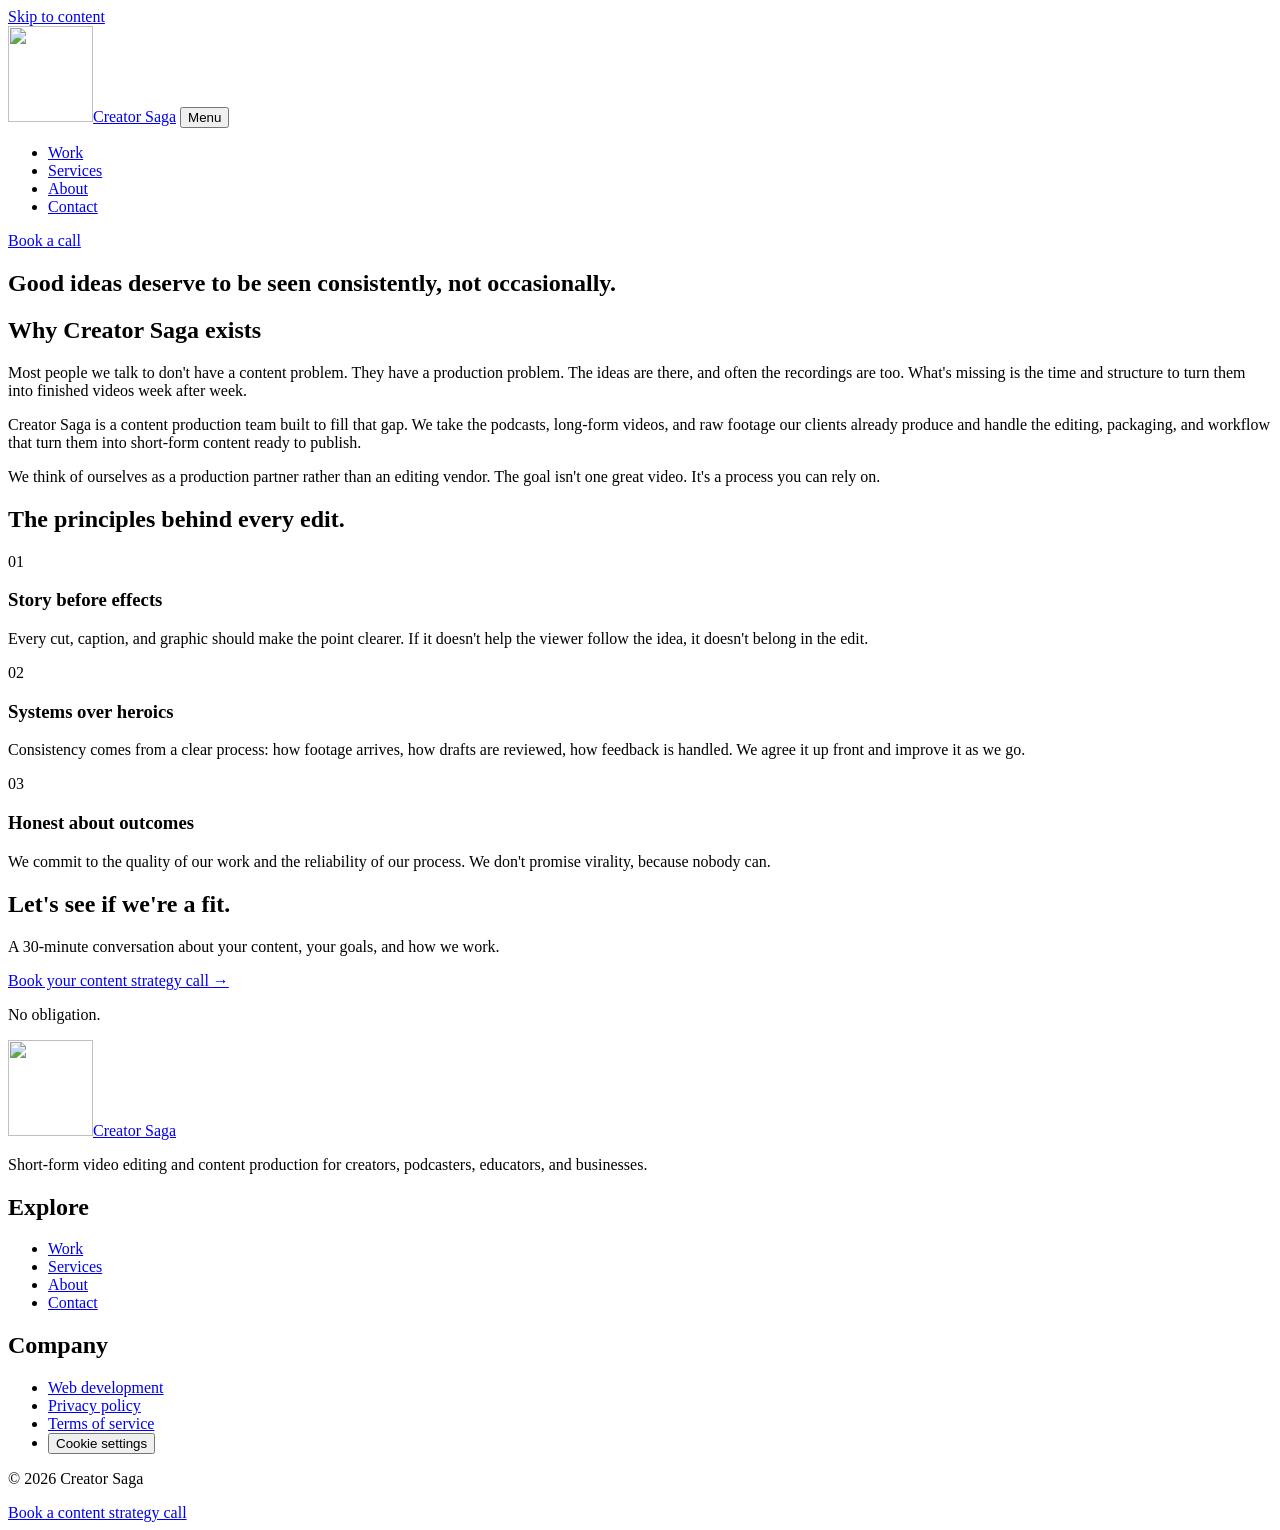
==== public_html/about/index.html @ b93471a1 "Revamp site with Vercel config and design fixes Add Vercel config, ignore Apache-only files in deplo" ====
<!doctype html>
<html lang="en">
<head>
<meta charset="utf-8">
<meta name="viewport" content="width=device-width, initial-scale=1">
<title>About Creator Saga: A Content Production Partner</title>
<meta name="description" content="Creator Saga is a content production team that turns creators' and businesses' recordings and ideas into consistent, professionally edited short-form video.">
<link rel="canonical" href="https://thecreatorsaga.com/about/">
<meta property="og:type" content="website">
<meta property="og:site_name" content="Creator Saga">
<meta property="og:title" content="About | Creator Saga">
<meta property="og:description" content="How we think about content production, and how we work with clients.">
<meta property="og:url" content="https://thecreatorsaga.com/about/">
<meta property="og:image" content="https://thecreatorsaga.com/assets/og.jpg">
<meta name="twitter:card" content="summary_large_image">
<meta name="theme-color" content="#0D0F14">
<link rel="icon" href="/assets/favicon.png" type="image/png">
<link rel="apple-touch-icon" href="/assets/apple-touch-icon.png">
<link rel="preconnect" href="https://fonts.googleapis.com">
<link rel="preconnect" href="https://fonts.gstatic.com" crossorigin>
<link rel="stylesheet" href="https://fonts.googleapis.com/css2?family=Geist:wght@400;500;600&display=swap">
<link rel="stylesheet" href="/assets/site.css">
<script>document.documentElement.classList.add("js")</script>
<script src="/assets/config.js" defer></script>
<script src="/assets/site.js" defer></script>
</head>
<body>
<a class="skip" href="#main">Skip to content</a>

<header class="site-header">
  <div class="wrap">
    <a class="brand" href="/" aria-label="Creator Saga home"><img src="/assets/logo-mark.png" alt="" width="85" height="96">Creator Saga</a>
    <button class="menu-toggle" type="button" aria-expanded="false" aria-controls="site-nav"><span></span><span class="sr-only">Menu</span></button>
    <nav class="nav" id="site-nav" aria-label="Main">
      <ul>
        <li><a href="/work/">Work</a></li>
        <li><a href="/services/">Services</a></li>
        <li><a href="/about/" aria-current="page">About</a></li>
        <li><a href="/contact/">Contact</a></li>
      </ul>
      <a class="btn btn-primary" href="/contact/#book" data-cta="header">Book a call</a>
    </nav>
  </div>
</header>

<main id="main">

  <section class="hero">
    <div class="wrap">
      <h1 style="max-width:1000px">Good ideas deserve to be seen consistently, not occasionally.</h1>
    </div>
  </section>

  <section class="section surface" aria-labelledby="why-title">
    <div class="wrap split">
      <div><h2 id="why-title">Why Creator Saga exists</h2></div>
      <div class="prose lede" style="color:var(--text)">
        <p>Most people we talk to don't have a content problem. They have a production problem. The ideas are there, and often the recordings are too. What's missing is the time and structure to turn them into finished videos week after week.</p>
        <p>Creator Saga is a content production team built to fill that gap. We take the podcasts, long-form videos, and raw footage our clients already produce and handle the editing, packaging, and workflow that turn them into short-form content ready to publish.</p>
        <p class="muted">We think of ourselves as a production partner rather than an editing vendor. The goal isn't one great video. It's a process you can rely on.</p>
      </div>
    </div>
  </section>

  <section class="section" aria-labelledby="principles-title">
    <div class="wrap">
      <div class="section-head"><div><h2 id="principles-title">The principles behind every edit.</h2></div></div>
      <div class="grid cols-3">
        <div class="card reveal"><span class="num">01</span><h3 class="mt-s">Story before effects</h3><p class="muted mt-s">Every cut, caption, and graphic should make the point clearer. If it doesn't help the viewer follow the idea, it doesn't belong in the edit.</p></div>
        <div class="card reveal"><span class="num">02</span><h3 class="mt-s">Systems over heroics</h3><p class="muted mt-s">Consistency comes from a clear process: how footage arrives, how drafts are reviewed, how feedback is handled. We agree it up front and improve it as we go.</p></div>
        <div class="card reveal"><span class="num">03</span><h3 class="mt-s">Honest about outcomes</h3><p class="muted mt-s">We commit to the quality of our work and the reliability of our process. We don't promise virality, because nobody can.</p></div>
      </div>
    </div>
  </section>

  <!--
    TEAM — add once names, roles, and approved photos are available:
    <section class="section light"><div class="wrap"><h2>The team</h2><ul class="grid cols-4" role="list">
      <li><img src="/media/team-NAME.webp" alt="NAME" width="600" height="600" loading="lazy"><h3>NAME</h3><p class="muted">ROLE</p></li>
    </ul></div></section>
  -->

  <section class="section surface cta-band" aria-labelledby="cta-title">
    <div class="wrap inner">
      <div>
        <h2 id="cta-title">Let's see if we're a fit.</h2>
        <p class="lede">A 30-minute conversation about your content, your goals, and how we work.</p>
      </div>
      <div>
        <a class="btn btn-primary" href="/contact/#book" data-cta="about-final">Book your content strategy call <span class="arrow" aria-hidden="true">→</span></a>
        <p class="fine">No obligation.</p>
      </div>
    </div>
  </section>

</main>

<footer class="site-footer">
  <div class="wrap">
    <div class="top">
      <div class="footer-brand">
        <a class="brand" href="/"><img src="/assets/logo-mark.png" alt="" width="85" height="96">Creator Saga</a>
        <p>Short-form video editing and content production for creators, podcasters, educators, and businesses.</p>
      </div>
      <div>
        <h2>Explore</h2>
        <ul>
          <li><a href="/work/">Work</a></li>
          <li><a href="/services/">Services</a></li>
          <li><a href="/about/">About</a></li>
          <li><a href="/contact/">Contact</a></li>
        </ul>
      </div>
      <div>
        <h2>Company</h2>
        <ul>
          <li><a href="/webdev/websoul.html">Web development</a></li>
          <li><a href="/privacy-policy/">Privacy policy</a></li>
          <li><a href="/terms/">Terms of service</a></li>
          <li><button class="link-btn" type="button" data-consent-open>Cookie settings</button></li>
        </ul>
      </div>
    </div>
    <div class="bottom">
      <p>© 2026 Creator Saga</p>
      <a href="/contact/#book" data-cta="footer">Book a content strategy call</a>
    </div>
  </div>
</footer>
</body>
</html>
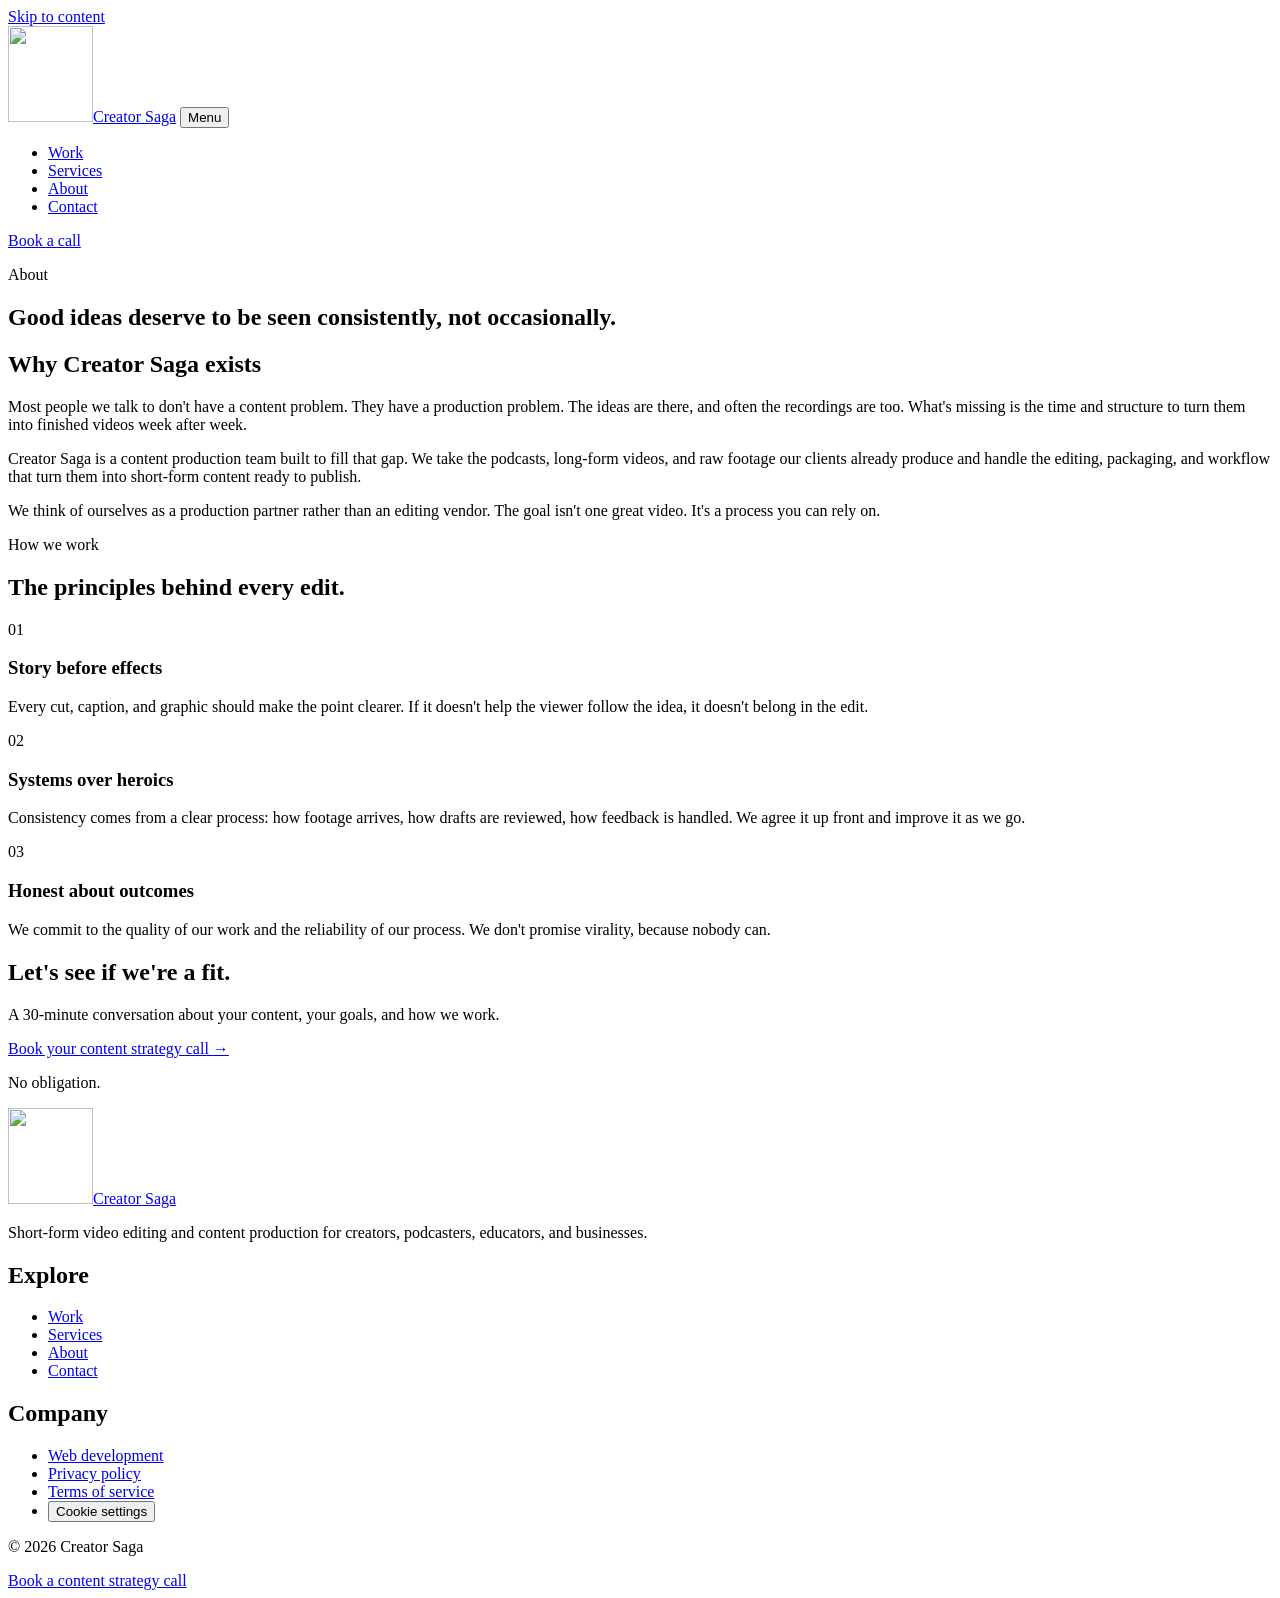
==== commit f98a8e7f: "Initial" ====
--- a/public_html/about/index.html
+++ b/public_html/about/index.html
@@ -47,6 +47,7 @@
 
   <section class="hero">
     <div class="wrap">
+      <p class="eyebrow">About</p>
       <h1 style="max-width:1000px">Good ideas deserve to be seen consistently, not occasionally.</h1>
     </div>
   </section>
@@ -64,7 +65,7 @@
 
   <section class="section" aria-labelledby="principles-title">
     <div class="wrap">
-      <div class="section-head"><div><h2 id="principles-title">The principles behind every edit.</h2></div></div>
+      <div class="section-head"><div><p class="eyebrow">How we work</p><h2 id="principles-title">The principles behind every edit.</h2></div></div>
       <div class="grid cols-3">
         <div class="card reveal"><span class="num">01</span><h3 class="mt-s">Story before effects</h3><p class="muted mt-s">Every cut, caption, and graphic should make the point clearer. If it doesn't help the viewer follow the idea, it doesn't belong in the edit.</p></div>
         <div class="card reveal"><span class="num">02</span><h3 class="mt-s">Systems over heroics</h3><p class="muted mt-s">Consistency comes from a clear process: how footage arrives, how drafts are reviewed, how feedback is handled. We agree it up front and improve it as we go.</p></div>
